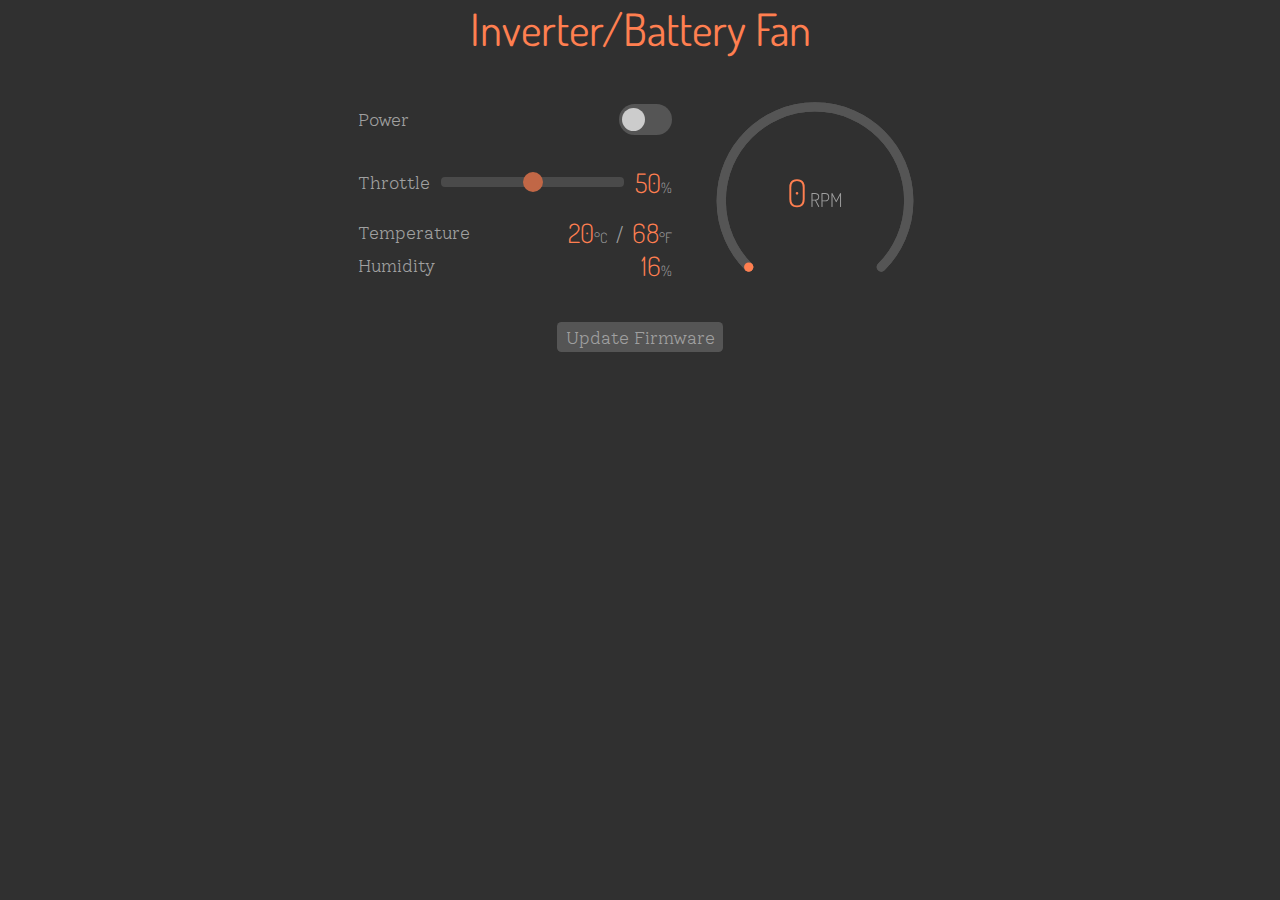
==== data/index.html @ 28f0fce8 "Initial commit" ====
<html>

<head>
    <title>Inverter/Battery Fan Control</title>

    <meta name="viewport" content="width=device-width,initial-scale=1">

    <link data-react-helmet="true" rel="preload" as="style"
        href="https://fonts.googleapis.com/css?family=Dosis:300,500,700|Solway:300,700&amp;display=swap">
    <link data-react-helmet="true"
        href="https://fonts.googleapis.com/css?family=Dosis:300,500,700|Solway:300,700&amp;display=swap"
        rel="stylesheet">
    <link rel="stylesheet" type="text/css" href="style.css">

    <script language="javascript" src="dash-meter.js"></script>

    <script language="javascript" type="text/javascript">
        function onWindowResize() {
            let meterCanvas = document.getElementById("meterCanvas");
            meterCanvas.height = meterCanvas.width / 1.25;
            meter.draw();
        }

        function getPaddingLeft(element) {
            let px = window
                .getComputedStyle(content, null)
                .getPropertyValue("padding-left");
            let nopx = px.substring(0, px.length - 2);
            return parseInt(nopx);
        }

        function getPaddingRight(element) {
            let px = window
                .getComputedStyle(content, null)
                .getPropertyValue("padding-right");
            let nopx = px.substring(0, px.length - 2);
            return parseInt(nopx);
        }

        function init() {
            let meterCanvas = document.getElementById("meterCanvas");
            meterCanvas.width = 250;
            meterCanvas.height = meterCanvas.width;

            meter = new DashMeter(meterCanvas, 2500);
            meter.background = "#303030";
            meter.foreground = "coral";
            meter.unfilledColor = "#555555";
            meter.smallTextColor = "rgb(160, 160, 160)";
            meter.fontFamily = "Dosis, sans-serif";
            meter.fontWeight = "300";
            meter.value = "0";
            meter.label = "RPM";

            onWindowResize();

            ourURL = window.location.href;
            // console.log("ourURL = " + ourURL);
            chop = 0;
            if (ourURL.startsWith("http://")) {
                chop = 7;
            } else if (ourURL.startsWith("https://")) {
                chop = 8;
            } else {
                // console.log("window.location.href is not an http URL");
                document.getElementById('potVal').innerHTML = "<font color=\"red\">!! NO HOST !!</font>";
            }

            if (chop != 0) {
                tmp = ourURL.slice(chop);
                if ((idx = tmp.indexOf("/")) != -1) {
                    ourHost = tmp.slice(0, idx);
                    // console.log("ourHost = " + ourHost);

                    url = "ws://" + ourHost + "/ws";
                    // console.log("url = " + url);

                    // Connect to WebSocket server
                    wsConnect(url);
                } else {
                    // console.log("Could not determine hostname from window.location.href");
                    document.getElementById('potVal').innerHTML = "<font color=\"red\">!! NO HOST !!</font>";
                }
            }

            pwmMouseDown = false;
        }

        // Call this to connect to the WebSocket server
        function wsConnect(url) {

            // Connect to WebSocket server
            websocket = new WebSocket(url);

            // Assign callbacks
            websocket.onopen = function (evt) { onOpen(evt) };
            websocket.onclose = function (evt) { onClose(evt) };
            websocket.onmessage = function (evt) { onMessage(evt) };
            websocket.onerror = function (evt) { onError(evt) };
        }

        // Called when a WebSocket connection is established with the server
        function onOpen(evt) {

            // Log connection state
            // console.log("Connected");

            // // Get the current state of ??
            // doSend("get??State");
        }

        // Called when the WebSocket connection is closed
        function onClose(evt) {

            // Log disconnection state
            // console.log("Disconnected");

            // Try to reconnect after a few seconds
            setTimeout(function () { wsConnect(url) }, 2000);
        }

        // Called when a message is received from the server
        function onMessage(evt) {

            // Print out our received message
            // console.log("Received: " + evt.data);
            obj = JSON.parse(evt.data);
            if ('fanOn' in obj) {
                document.getElementById('fanOn').checked = obj.fanOn;
            }

            if ('fanPwmPct' in obj) {
                document.getElementById('pwmSlide').value = obj.fanPwmPct;
                document.getElementById('pwmPctText').innerHTML = "" + obj.fanPwmPct;
            }

            if ('fanSpeed' in obj) {
                meter.value = obj.fanSpeed;
                meter.draw();
            }

            if ('tempC' in obj) {
                document.getElementById('tempC').innerHTML = "" + obj.tempC.toFixed(1);
            }

            if ('tempF' in obj) {
                document.getElementById('tempF').innerHTML = "" + obj.tempF.toFixed(1);
            }

            if ('humidity' in obj) {
                document.getElementById('humidity').innerHTML = "" + obj.humidity.toFixed(1);
            }
        }

        // Called when a WebSocket error occurs
        function onError(evt) {
            console.log("ERROR: " + evt.data);
        }

        // Sends a message to the server (and prints it to the console)
        function doSend(message) {
            // console.log("Sending: " + message);
            websocket.send(message);
        }

        function onFanSwitch() {
            newValue = document.getElementById('fanOn').checked;
            // console.log("newFanOn = " + newValue);
            doSend("{ \"fanOn\": " + newValue + " }");
        }

        function onPwmChange() {
            newValue = document.getElementById('pwmSlide').value;
            // console.log("newPwmPct = " + newValue);
            document.getElementById('pwmPctText').innerHTML = "" + newValue;
            if (!pwmMouseDown) {
                doSend("{ \"fanPwmPct\": " + newValue + " }");
            }
        }

        function onPwmMouseDown() {
            pwmMouseDown = true;
        }

        function onPwmMouseUp() {
            pwmMouseDown = false;
        }

        window.addEventListener("load", init, false);
    </script>


</head>

<body>
    <div id="content">
        <h1>Inverter/Battery Fan</h1>

        <div class="fanSection">
            <div class="leftSide">
                <div class="labeledControl">
                    <p>Power</p>
                    <div class="pwrSwitch">
                        <label class="switch">
                            <input id="fanOn" type="checkbox" onchange="onFanSwitch()" oninput="onFanSwitch()">
                            <span class="slider round"></span>
                        </label>
                    </div>
                </div>
                <div class="labeledControl">
                    <p>Throttle</p>
                    <div class="trackContainer"><input id="pwmSlide" class="track" type="range" min="0" max="100"
                            value="50" onchange="onPwmChange()" oninput="onPwmChange()" onmousedown="onPwmMouseDown()"
                            onmouseup="onPwmMouseUp()" ontouchstart="onPwmMouseDown()" ontouchend="onPwmMouseUp()">
                    </div>
                    <p><span class="value" id="pwmPctText">50</span><span class="units">%</span></p>
                </div>
                <div class="labeledControl">
                    <div>Temperature</div>
                    <div class="slashed">
                        <div><span class="value" id="tempC">20</span><span class="units">&deg;C</span></div>
                        <div class="slash">/</div>
                        <div><span class="value" id="tempF">68</span><span class="units">&deg;F</span></div>
                    </div>
                </div>

                <div class="labeledControl">
                    <div>Humidity</div>
                    <div><span class="value" id="humidity">16</span><span class="units">%</span></div>
                </div>
            </div>

            <div class="fanRPM">
                <canvas id="meterCanvas" width="250" height="250"></canvas>
            </div>
        </div>

    </div>

    <div class="linksCenter">
        <a class="linkButton" href="fwupdate.html">Update Firmware</a>
    </div>
</body>

</html>
---- data/style.css ----
html {
    background: #303030;
    color: rgb(160, 160, 160);
    font-family: Solway, serif;
    font-weight: 300;
    font-size: calc(16px + .2vmin);
}

body {
    text-size-adjust: 100%;
    -ms-text-size-adjust: 100%;
    -moz-text-size-adjust: 100%;
    -webkit-text-size-adjust: 100%;
    max-width: 600px;
    margin: 0 auto;
}

h1 {
    font-family: Dosis, sans-serif;
    font-weight: 400;
    font-size: 2.5em;
    color: coral;
    text-align: center;
}

.fanSection {
    display: flex;
    flex-direction: column;
    align-items: center;
    justify-content: space-between;
}

.fanRPM {
    order: 1;
}

.leftSide {
    display: flex;
    flex-direction: column;
    justify-content: space-between;
    width: 100%;
    order: 2;
}

@media (min-width: 768px) {
    .fanSection {
        flex-direction: row;
    }
    .fanRPM {
        order: 2;
    }
    .leftSide {
        order: 1;
    }
}

.labeledControl {
    display: flex;
    align-items: center;
    justify-content: space-between;
    padding-left: 1em;
    padding-right: 1em;
}

.pwrSwitch {
    padding-left: 1em;
}

.slashed {
    display: flex;
    align-items: center;
}

.slash {
    padding-left: .5em;
    padding-right: .5em;
}

.value {
    font-family: Dosis, sans-serif;
    font-size: 1.5em;
    color: coral;
}

.units {
    font-family: Dosis, sans-serif;
    font-size: .8em;
}

/* The switch - the box around the slider */

.switch {
    --base-width: 3em;
    position: relative;
    display: inline-block;
    width: var(--base-width);
    height: calc(calc(34 / 60) * var(--base-width));
}

/* Hide default HTML checkbox */

.switch input {
    opacity: 0;
    width: 0;
    height: 0;
}

/* The slider */

.slider {
    position: absolute;
    cursor: pointer;
    top: 0;
    left: 0;
    right: 0;
    bottom: 0;
    background-color: #555;
    -webkit-transition: .4s;
    transition: .4s;
}

.slider:before {
    position: absolute;
    content: "";
    height: calc(calc(26 / 60) * var(--base-width));
    width: calc(calc(26 / 60) * var(--base-width));
    left: calc(calc(4 / 60) * var(--base-width));
    bottom: calc(calc(4 / 60) * var(--base-width));
    background-color: #ccc;
    -webkit-transition: .4s;
    transition: .4s;
}

input:checked+.slider {
    background-color: coral;
}

input:focus+.slider {
    box-shadow: 0 0 1px coral;
}

input:checked+.slider:before {
    -webkit-transform: translateX(calc(calc(26 / 60) * var(--base-width)));
    -ms-transform: translateX(calc(calc(26 / 60) * var(--base-width)));
    transform: translateX(calc(calc(26 / 60) * var(--base-width)));
}

/* Rounded sliders */

.slider.round {
    border-radius: calc(calc(34 / 60) * var(--base-width));
}

.slider.round:before {
    border-radius: 50%;
}

.trackContainer {
    display: flex;
    align-items: center;
    padding-left: .5em;
    padding-right: .5em;
    width: 100%;
}

.track {
    -webkit-appearance: none;
    width: 100%;
    height: .8em;
    border-radius: .3em;
    background: #555555;
    outline: none;
    opacity: 0.7;
    -webkit-transition: .2s;
    transition: opacity .2s;
}

.track::-webkit-slider-thumb {
    -webkit-appearance: none;
    appearance: none;
    width: 1.5em;
    height: 1.5em;
    border-radius: 50%;
    background: coral;
    cursor: pointer;
}

.track::-moz-range-thumb {
    width: 1.5em;
    height: 1.5em;
    border-radius: 50%;
    background: coral;
    cursor: pointer;
}

.links {
    display: flex;
    padding-top: 2em;
    padding-left: 1em;
    padding-right: 1em;
}

.linksCenter {
    display: flex;
    justify-content: center;
    padding-top: 2em;
    padding-left: 1em;
    padding-right: 1em;
}

.linkButton {
    background-color: #555;
    color: rgb(160, 160, 160);
    border-radius: .25rem;
    padding: .25em .5em;
    text-decoration: none;
}

.linkButton:hover {
    cursor: pointer;
    color: coral;
}

.message {
    padding: 1em 5em;
}

.updateContent {
    display: flex;
    flex-direction: column;
    align-items: center;
}

.formSection {
    width: 80%;
    display: flex;
    flex-direction: column;
}

.file {
    position: relative;
    display: inline-block;
    cursor: pointer;
    height: 2.5rem;
}

.file input {
    min-width: 14rem;
    margin: 0;
    filter: alpha(opacity=0);
    opacity: 0;
}

.file-custom {
    position: absolute;
    top: 0;
    right: 0;
    left: 0;
    z-index: 5;
    padding: .5rem 1rem;
    color: #555;
    background-color: #fff;
    border: .075rem solid #ddd;
    border-radius: .25rem;
    box-shadow: inset 0 .2rem .4rem rgba(0, 0, 0, .05);
    -webkit-user-select: none;
    -moz-user-select: none;
    -ms-user-select: none;
    user-select: none;
}

/* .file-custom:after {
    content: "Choose file...";
} */

.file-custom:before {
    position: absolute;
    top: -.075rem;
    right: -.075rem;
    bottom: -.075rem;
    z-index: 6;
    display: block;
    content: "Browse";
    padding: .5rem 1rem;
    color: rgb(160, 160, 160);
    background-color: #555;
    border-radius: 0 .25rem .25rem 0;
}

.file-custom:hover:before {
    cursor: pointer;
    color: coral;
}

.fsCheckBoxGroup {
    padding-top: .5em;
    align-self: center;
}

.fsCheckLabel {}

.submitWrapper {
    padding-top: 1em;
    display: flex;
    justify-content: flex-end;
}

.updateSubmit {
    font-family: inherit;
    font-size: inherit;
    padding: .25rem;
    background-color: #555;
    border: none;
    color: rgb(160, 160, 160);
    border-radius: .25rem;
}

.updateSubmit:hover {
    color: coral;
    cursor: pointer;
}
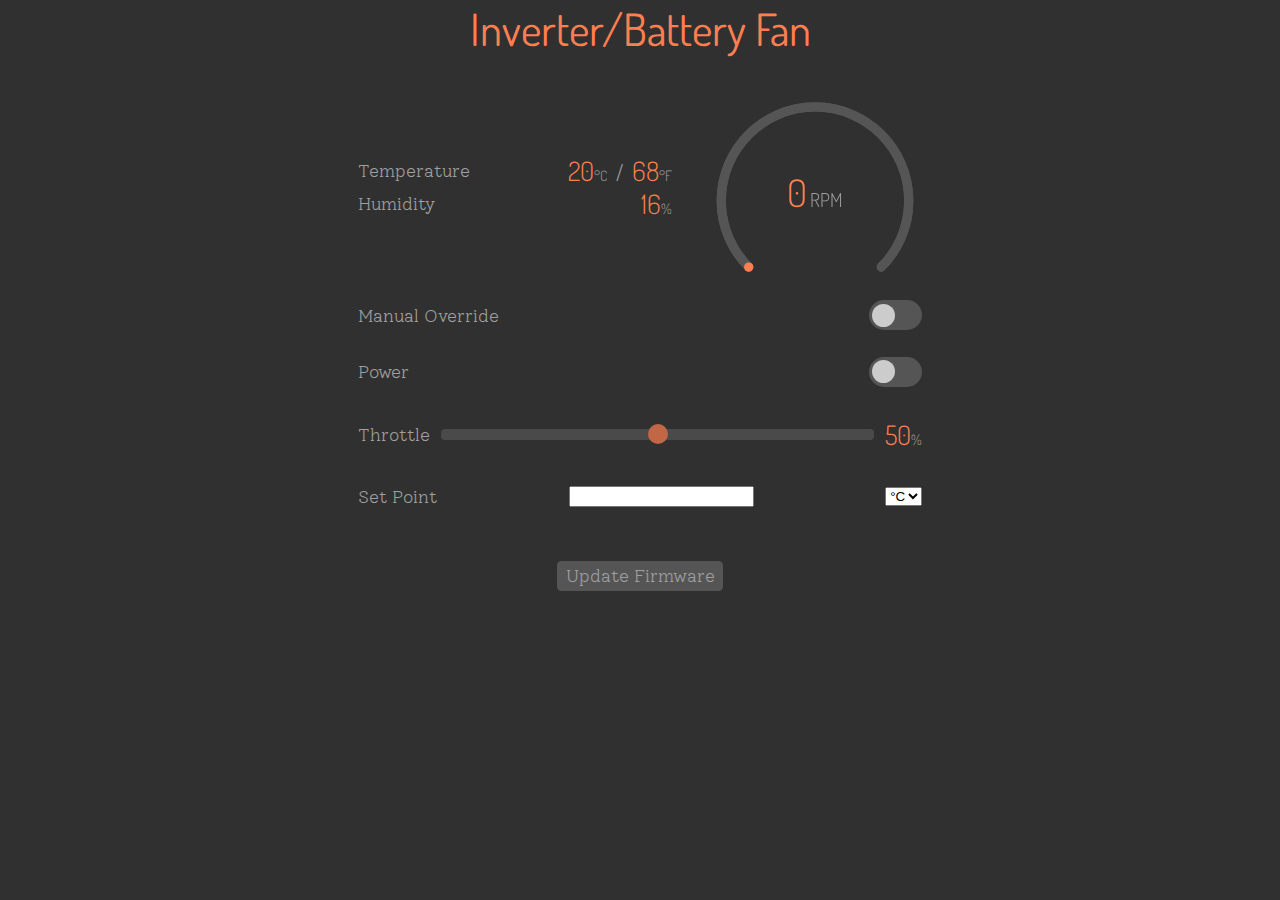
==== commit 9b2c0df2: "Added PID functionality" ====
--- a/data/index.html
+++ b/data/index.html
@@ -63,7 +63,7 @@
                 chop = 8;
             } else {
                 // console.log("window.location.href is not an http URL");
-                document.getElementById('potVal').innerHTML = "<font color=\"red\">!! NO HOST !!</font>";
+                document.getElementById('error').innerHTML = "<font color=\"red\">!! NO HOST !!</font>";
             }
 
             if (chop != 0) {
@@ -79,7 +79,7 @@
                     wsConnect(url);
                 } else {
                     // console.log("Could not determine hostname from window.location.href");
-                    document.getElementById('potVal').innerHTML = "<font color=\"red\">!! NO HOST !!</font>";
+                    document.getElementById('error').innerHTML = "<font color=\"red\">!! NO HOST !!</font>";
                 }
             }
 
@@ -124,7 +124,16 @@
 
             // Print out our received message
             // console.log("Received: " + evt.data);
-            obj = JSON.parse(evt.data);
+            let obj = JSON.parse(evt.data);
+
+            if ('manualMode' in obj) {
+                setManualMode(obj.manualMode);
+            }
+
+            if ('setPoint' in obj) {
+                updateSetPoint(obj.setPoint);
+            }
+
             if ('fanOn' in obj) {
                 document.getElementById('fanOn').checked = obj.fanOn;
             }
@@ -161,6 +170,13 @@
         function doSend(message) {
             // console.log("Sending: " + message);
             websocket.send(message);
+        }
+
+        function onManualOverrideSwitch() {
+            newValue = document.getElementById('manualOverride').checked;
+            setManualMode(newValue);
+
+            doSend("{ \"manualMode\": " + newValue + " }");
         }
 
         function onFanSwitch() {
@@ -178,12 +194,66 @@
             }
         }
 
+        function onSetPointChange() {
+            units = document.getElementById('setPointUnits').value;
+
+            newValue = document.getElementById('setPoint').value;
+
+            if (units === "f") {
+                newValue = (newValue - 32) * (5 / 9);
+            }
+
+            console.log("Sending new set point: " + newValue);
+            doSend("{ \"setPoint\": " + newValue + " }");
+        }
+
+        function onSetPointUnitsChange() {
+            oldValue = document.getElementById('setPointUnits').oldValue;
+            newValue = document.getElementById('setPointUnits').value;
+
+            if (oldValue !== newValue) {
+                setPoint = document.getElementById('setPoint').value;
+                if (newValue === "c") {
+                    setPoint = (setPoint - 32) * (5 / 9);
+                } else {
+                    setPoint = (setPoint * (9 / 5)) + 32;
+                }
+                document.getElementById('setPoint').value = setPoint;
+            }
+        }
+
         function onPwmMouseDown() {
             pwmMouseDown = true;
         }
 
         function onPwmMouseUp() {
             pwmMouseDown = false;
+        }
+
+        function setManualMode(manual) {
+            document.getElementById('manualOverride').checked = manual;
+
+            manualControls = document.getElementsByClassName("manualControls")[0];
+            automaticControls = document.getElementsByClassName("automaticControls")[0];
+
+            if (manual) {
+                automaticControls.setAttribute("hidden", "true");
+                manualControls.removeAttribute("hidden");
+            } else {
+                manualControls.setAttribute("hidden", "true");
+                automaticControls.removeAttribute("hidden");
+            }
+        }
+
+        function updateSetPoint(setPointC) {
+            newValue = document.getElementById('setPointUnits').value;
+
+            setPoint = setPointC;
+            if (newValue === "f") {
+                setPoint = (setPoint * (9 / 5)) + 32;
+            }
+
+            document.getElementById('setPoint').value = setPoint;
         }
 
         window.addEventListener("load", init, false);
@@ -198,6 +268,41 @@
 
         <div class="fanSection">
             <div class="leftSide">
+                <div class="labeledControl">
+                    <div>Temperature</div>
+                    <div class="slashed">
+                        <div><span class="value" id="tempC">20</span><span class="units">&deg;C</span></div>
+                        <div class="slash">/</div>
+                        <div><span class="value" id="tempF">68</span><span class="units">&deg;F</span></div>
+                    </div>
+                </div>
+
+                <div class="labeledControl">
+                    <div>Humidity</div>
+                    <div><span class="value" id="humidity">16</span><span class="units">%</span></div>
+                </div>
+            </div>
+
+            <div class="fanRPM">
+                <canvas id="meterCanvas" width="250" height="250"></canvas>
+            </div>
+        </div>
+
+        <div class="controlSection">
+            <div class="controlMode">
+                <div class="labeledControl">
+                    <p>Manual Override</p>
+                    <div class="manualOverrideSwitch">
+                        <label class="switch">
+                            <input id="manualOverride" type="checkbox" onchange="onManualOverrideSwitch()"
+                                oninput="onManualOverrideSwitch()">
+                            <span class="slider round"></span>
+                        </label>
+                    </div>
+                </div>
+            </div>
+
+            <div hidden="true" class="manualControls">
                 <div class="labeledControl">
                     <p>Power</p>
                     <div class="pwrSwitch">
@@ -215,23 +320,19 @@
                     </div>
                     <p><span class="value" id="pwmPctText">50</span><span class="units">%</span></p>
                 </div>
-                <div class="labeledControl">
-                    <div>Temperature</div>
-                    <div class="slashed">
-                        <div><span class="value" id="tempC">20</span><span class="units">&deg;C</span></div>
-                        <div class="slash">/</div>
-                        <div><span class="value" id="tempF">68</span><span class="units">&deg;F</span></div>
-                    </div>
-                </div>
-
-                <div class="labeledControl">
-                    <div>Humidity</div>
-                    <div><span class="value" id="humidity">16</span><span class="units">%</span></div>
-                </div>
-            </div>
-
-            <div class="fanRPM">
-                <canvas id="meterCanvas" width="250" height="250"></canvas>
+            </div>
+
+            <div class="automaticControls">
+                <div class="labeledControl">
+                    <p>Set Point</p>
+                    <input id="setPoint" type="text" onchange="onSetPointChange()" oninput="onSetPointChange()">
+                    <select id="setPointUnits" name="setPointUnits" onfocus="this.oldValue = this.value;"
+                        onchange="onSetPointUnitsChange();this.oldValue = this.value;"
+                        oninput="onSetPointUnitsChange();this.oldValue = this.value;">
+                        <option value="c">&deg;C</option>
+                        <option value="f">&deg;F</option>
+                    </select>
+                </div>
             </div>
         </div>
 
@@ -240,6 +341,8 @@
     <div class="linksCenter">
         <a class="linkButton" href="fwupdate.html">Update Firmware</a>
     </div>
+
+    <div id="error" class="linksCenter"></div>
 </body>
 
 </html>--- a/data/style.css
+++ b/data/style.css
@@ -318,4 +318,8 @@
 .updateSubmit:hover {
     color: coral;
     cursor: pointer;
+}
+
+div[hidden="true"] {
+    display: inherit;
 }